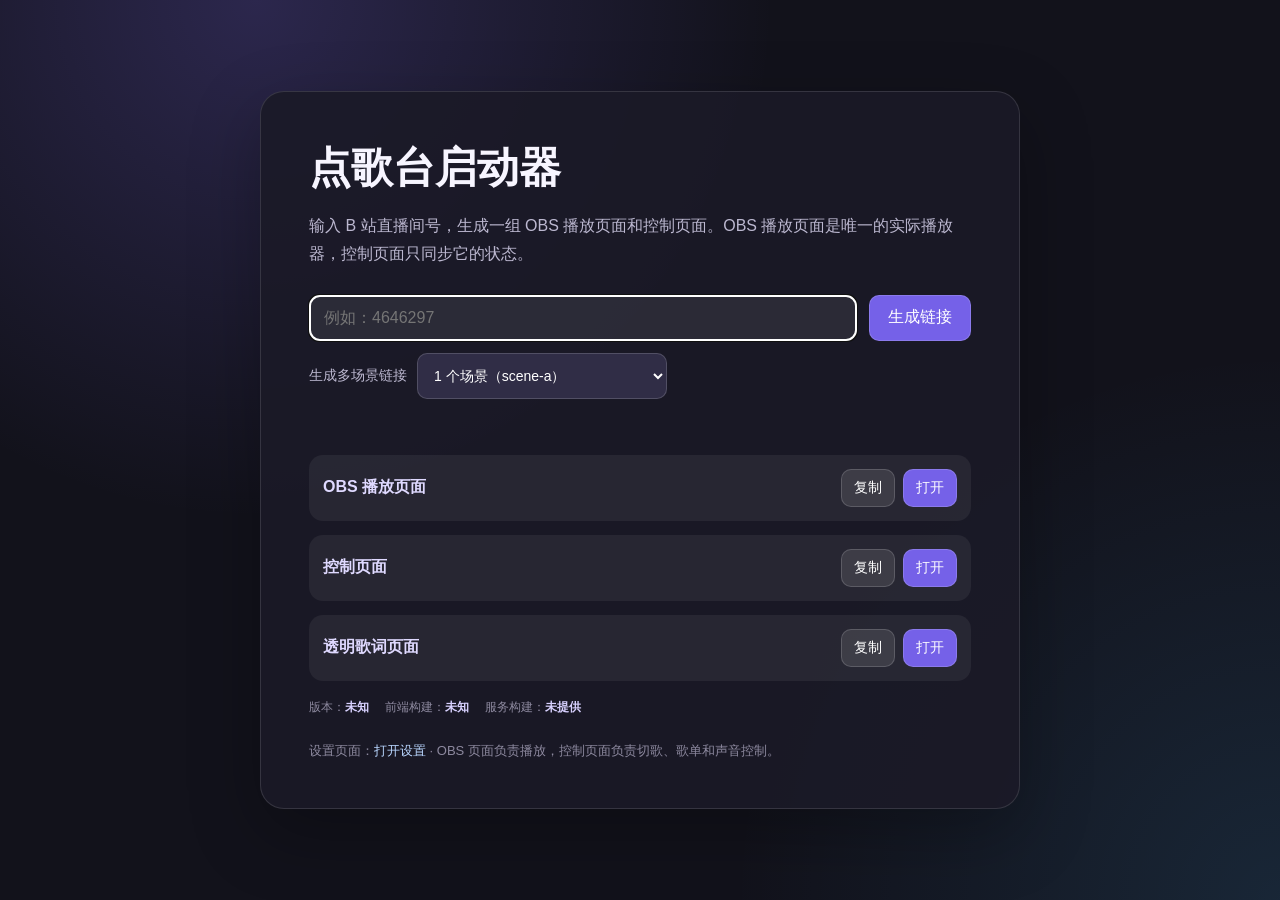
==== src/public/launcher.html @ 54fb52db "DEV 0.1.5 歌词界面自定义更新" ====
<!doctype html>
<html lang="zh-CN">
<head>
    <meta charset="UTF-8">
    <meta name="viewport" content="width=device-width, initial-scale=1">
    <title>点歌台启动器</title>
    <script src="./version.js?v=20260831-1"></script>
    <style>
        :root {
            color-scheme: dark;
            font-family: "Microsoft YaHei", "Segoe UI", sans-serif;
            background: #12121b;
            color: #f7f5ff;
        }

        * { box-sizing: border-box; }

        body {
            min-height: 100vh;
            margin: 0;
            display: grid;
            place-items: center;
            padding: 24px;
            background:
                radial-gradient(circle at 20% 0%, rgba(135, 113, 255, .22), transparent 38%),
                radial-gradient(circle at 100% 100%, rgba(72, 186, 255, .12), transparent 35%),
                #12121b;
        }

        main {
            width: min(760px, 100%);
            padding: clamp(24px, 5vw, 48px);
            border: 1px solid rgba(255, 255, 255, .12);
            border-radius: 24px;
            background: rgba(27, 26, 39, .9);
            box-shadow: 0 24px 70px rgba(0, 0, 0, .28);
        }

        h1 { margin: 0 0 10px; font-size: clamp(28px, 5vw, 42px); }
        p { color: #bcb8d0; line-height: 1.7; }

        .room-form { display: flex; gap: 12px; margin: 28px 0 12px; }
        input, select, button {
            min-height: 46px;
            border: 1px solid rgba(255, 255, 255, .16);
            border-radius: 10px;
            font: inherit;
        }
        input {
            flex: 1;
            min-width: 0;
            padding: 0 14px;
            color: #fff;
            background: rgba(255, 255, 255, .08);
        }
        select {
            min-width: 130px;
            padding: 0 12px;
            color: #fff;
            background: #302d46;
        }
        button {
            padding: 0 18px;
            color: #fff;
            cursor: pointer;
            background: #7561e8;
        }
        button:hover { filter: brightness(1.12); }
        button.secondary { background: rgba(255, 255, 255, .1); }

        #error { min-height: 24px; margin: 0; color: #ff9eaa; }
        .links { display: grid; gap: 14px; margin-top: 20px; }
        .link-card {
            display: grid;
            grid-template-columns: 150px minmax(0, 1fr) auto;
            align-items: center;
            gap: 12px;
            padding: 14px;
            border-radius: 14px;
            background: rgba(255, 255, 255, .06);
        }
        .link-card strong { color: #dfd9ff; }
        .link-card a {
            min-width: 0;
            overflow: hidden;
            color: #b9d6ff;
            text-overflow: ellipsis;
            white-space: nowrap;
        }
        .actions { display: flex; gap: 8px; }
        .actions button { min-height: 38px; padding: 0 12px; font-size: 14px; }
        .scene-options {
            display: flex;
            align-items: center;
            gap: 10px;
            margin: 0 0 12px;
            color: #bcb8d0;
            font-size: 14px;
        }
        .scene-links { margin-top: 14px; }
        .scene-heading { margin: 0; color: #bcb8d0; font-size: 14px; }
        .scene-link-list { display: grid; gap: 14px; margin-top: 10px; }
        .version-info {
            display: flex;
            flex-wrap: wrap;
            gap: 6px 16px;
            margin-top: 18px;
            color: #8d899f;
            font-size: 12px;
        }
        .version-info strong { color: #d8d1ff; font-weight: 600; }
        footer { margin-top: 26px; color: #8d899f; font-size: 13px; }
        footer a { color: #b9d6ff; }

        @media (max-width: 640px) {
            .room-form, .link-card { display: flex; flex-wrap: wrap; }
            .room-form input { flex-basis: 100%; }
            .scene-options { align-items: stretch; flex-direction: column; }
            .scene-options select { width: 100%; }
            .link-card strong { flex: 0 0 100%; }
            .link-card a { flex: 1 1 220px; }
        }
    </style>
</head>
<body>
<main>
    <h1>点歌台启动器</h1>
    <p>输入 B 站直播间号，生成一组 OBS 播放页面和控制页面。OBS 播放页面是唯一的实际播放器，控制页面只同步它的状态。</p>

    <form id="roomForm" class="room-form">
        <input id="roomId" name="roomid" inputmode="numeric" autocomplete="off" placeholder="例如：4646297" aria-label="B站直播间号">
        <button type="submit">生成链接</button>
    </form>
    <div class="scene-options">
        <label for="sceneCount">生成多场景链接</label>
        <select id="sceneCount" aria-label="生成多场景链接数量">
            <option value="1" selected>1 个场景（scene-a）</option>
            <option value="2">2 个场景（scene-a ～ scene-b）</option>
            <option value="3">3 个场景（scene-a ～ scene-c）</option>
        </select>
    </div>
    <p id="error" role="alert"></p>

    <section id="links" class="links" hidden>
        <div class="link-card">
            <strong>OBS 播放页面</strong>
            <a id="obsLink" target="_blank" rel="noreferrer"></a>
            <span class="actions">
                <button type="button" class="secondary" data-copy="obsLink">复制</button>
                <button type="button" data-open="obsLink">打开</button>
            </span>
        </div>
        <div class="link-card">
            <strong>控制页面</strong>
            <a id="controlLink" target="_blank" rel="noreferrer"></a>
            <span class="actions">
                <button type="button" class="secondary" data-copy="controlLink">复制</button>
                <button type="button" data-open="controlLink">打开</button>
            </span>
        </div>
        <div class="link-card">
            <strong>透明歌词页面</strong>
            <a id="lyricLink" target="_blank" rel="noreferrer"></a>
            <span class="actions">
                <button type="button" class="secondary" data-copy="lyricLink">复制</button>
                <button type="button" data-open="lyricLink">打开</button>
            </span>
        </div>
    </section>

    <section id="sceneLinks" class="scene-links" hidden>
        <p class="scene-heading">多场景 OBS 播放链接（需在设置中启用多场景交接）</p>
        <div id="sceneLinkList" class="scene-link-list"></div>
    </section>

    <div class="version-info" aria-label="版本信息">
        <span>版本：<strong id="productVersion">未知</strong></span>
        <span>前端构建：<strong id="frontendBuildId">未知</strong></span>
        <span>服务构建：<strong id="serverBuildId">未提供</strong></span>
    </div>
    <footer>
        设置页面：<a id="settingsLink" target="_blank" rel="noreferrer">打开设置</a>
        · OBS 页面负责播放，控制页面负责切歌、歌单和声音控制。
    </footer>
</main>
<script>
    const form = document.getElementById('roomForm');
    const roomInput = document.getElementById('roomId');
    const error = document.getElementById('error');
    const links = document.getElementById('links');
    const sceneCountInput = document.getElementById('sceneCount');
    const sceneLinks = document.getElementById('sceneLinks');
    const sceneLinkList = document.getElementById('sceneLinkList');
    const initialRoom = new URLSearchParams(location.search).get('roomid')
        || new URLSearchParams(location.search).get('room_id');
    const launchParams = new URLSearchParams(location.search);

    document.getElementById('productVersion').textContent = window.__DAMUKU_PRODUCT_VERSION || '未知';
    document.getElementById('frontendBuildId').textContent = window.__DAMUKU_FRONTEND_BUILD_ID || '未知';
    document.getElementById('serverBuildId').textContent = launchParams.get('server_version') || '未提供';

    function buildUrl(query) {
        const base = new URL(location.href);
        // 直播姬部分版本对 localhost 的回环解析不稳定，127.0.0.1 更可靠。
        if (base.hostname === 'localhost') base.hostname = '127.0.0.1';
        return new URL(`./?${new URLSearchParams(query).toString()}`, base.href).href;
    }

    function createLinkCard(label, id, url) {
        const card = document.createElement('div');
        card.className = 'link-card';
        const title = document.createElement('strong');
        title.textContent = label;
        const link = document.createElement('a');
        link.id = id;
        link.href = url;
        link.target = '_blank';
        link.rel = 'noreferrer';
        link.textContent = url;
        const actions = document.createElement('span');
        actions.className = 'actions';
        const copy = document.createElement('button');
        copy.type = 'button';
        copy.className = 'secondary';
        copy.dataset.copy = id;
        copy.textContent = '复制';
        const open = document.createElement('button');
        open.type = 'button';
        open.dataset.open = id;
        open.textContent = '打开';
        actions.append(copy, open);
        card.append(title, link, actions);
        return card;
    }

    function renderSceneLinks(roomId, count) {
        sceneLinkList.replaceChildren();
        for (let index = 0; index < count; index += 1) {
            const sceneName = `scene-${String.fromCharCode(97 + index)}`;
            const sceneUrl = buildUrl({
                roomid: roomId,
                source: 'obs',
                handoff: 'scene',
                instance: sceneName
            });
            sceneLinkList.appendChild(createLinkCard(
                `OBS 场景 ${sceneName.slice(-1).toUpperCase()}`,
                `sceneLink${sceneName.slice(-1).toUpperCase()}`,
                sceneUrl
            ));
        }
        sceneLinks.hidden = false;
    }

    function renderLinks(roomId) {
        const obsUrl = buildUrl({ roomid: roomId, source: 'obs' });
        const controlUrl = buildUrl({ roomid: roomId, livemode: 'false', source: 'control' });
        const lyricUrl = buildUrl({ roomid: roomId, source: 'obs', lyric: 'true' });
        const settingsBase = new URL(location.href);
        if (settingsBase.hostname === 'localhost') settingsBase.hostname = '127.0.0.1';
        const settingsUrl = new URL(`./settings.html?roomid=${encodeURIComponent(roomId)}`, settingsBase.href).href;
        const obsLink = document.getElementById('obsLink');
        const controlLink = document.getElementById('controlLink');
        obsLink.href = obsUrl;
        obsLink.textContent = obsUrl;
        controlLink.href = controlUrl;
        controlLink.textContent = controlUrl;
        const lyricLink = document.getElementById('lyricLink');
        lyricLink.href = lyricUrl;
        lyricLink.textContent = lyricUrl;
        renderSceneLinks(roomId, Math.min(3, Math.max(1, Number(sceneCountInput.value) || 1)));
        document.getElementById('settingsLink').href = settingsUrl;
        links.hidden = false;
        history.replaceState(null, '', `?roomid=${encodeURIComponent(roomId)}`);
    }

    form.addEventListener('submit', event => {
        event.preventDefault();
        const roomId = roomInput.value.trim();
        if (!/^[1-9]\d*$/.test(roomId)) {
            error.textContent = '请输入有效的 B 站直播间号（只填写数字）。';
            links.hidden = true;
            sceneLinks.hidden = true;
            roomInput.focus();
            return;
        }
        error.textContent = '';
        renderLinks(roomId);
    });

    sceneCountInput.addEventListener('change', () => {
        const roomId = roomInput.value.trim();
        if (/^[1-9]\d*$/.test(roomId) && !links.hidden) {
            renderSceneLinks(roomId, Math.min(3, Math.max(1, Number(sceneCountInput.value) || 1)));
        }
    });

    document.addEventListener('click', async event => {
        const button = event.target.closest('button[data-copy], button[data-open]');
        if (!button) return;
        const target = document.getElementById(button.dataset.copy || button.dataset.open);
        if (button.dataset.open) {
            window.open(target.href, '_blank', 'noopener,noreferrer');
            return;
        }
        try {
            await navigator.clipboard.writeText(target.href);
            button.textContent = '已复制';
            setTimeout(() => { button.textContent = '复制'; }, 1200);
        } catch {
            target.focus();
            alert('复制失败，请手动选择链接复制。');
        }
    });

    if (initialRoom) {
        roomInput.value = initialRoom;
        form.requestSubmit();
    } else {
        roomInput.focus();
    }
</script>
</body>
</html>
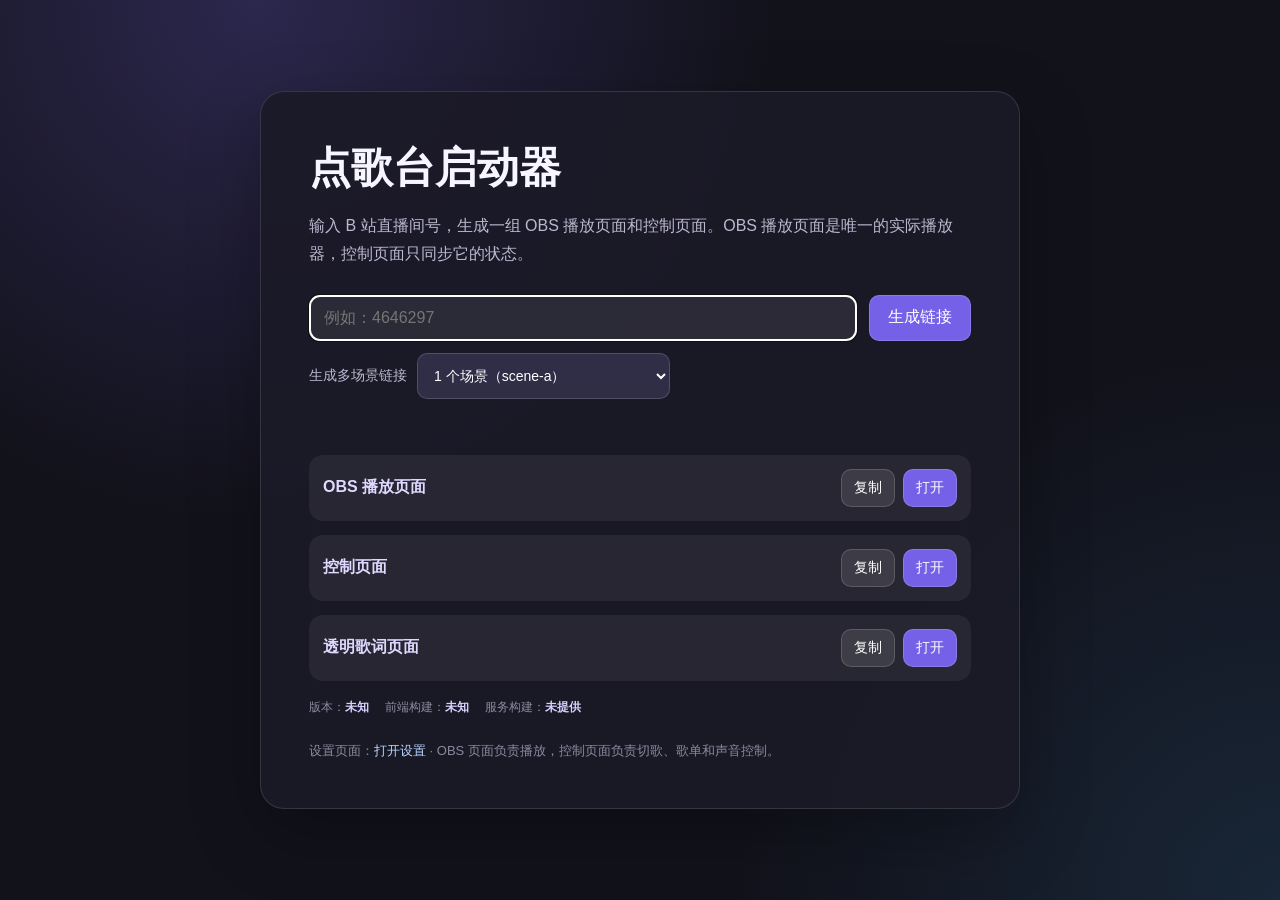
==== commit 81fcafaa: "DEV 0.1.5_fix1 增加场景切换的数量到10个" ====
--- a/src/public/launcher.html
+++ b/src/public/launcher.html
@@ -4,7 +4,7 @@
     <meta charset="UTF-8">
     <meta name="viewport" content="width=device-width, initial-scale=1">
     <title>点歌台启动器</title>
-    <script src="./version.js?v=20260831-1"></script>
+    <script src="./version.js?v=20260902-1"></script>
     <style>
         :root {
             color-scheme: dark;
@@ -137,6 +137,13 @@
             <option value="1" selected>1 个场景（scene-a）</option>
             <option value="2">2 个场景（scene-a ～ scene-b）</option>
             <option value="3">3 个场景（scene-a ～ scene-c）</option>
+            <option value="4">4 个场景（scene-a ～ scene-d）</option>
+            <option value="5">5 个场景（scene-a ～ scene-e）</option>
+            <option value="6">6 个场景（scene-a ～ scene-f）</option>
+            <option value="7">7 个场景（scene-a ～ scene-g）</option>
+            <option value="8">8 个场景（scene-a ～ scene-h）</option>
+            <option value="9">9 个场景（scene-a ～ scene-i）</option>
+            <option value="10">10 个场景（scene-a ～ scene-j）</option>
         </select>
     </div>
     <p id="error" role="alert"></p>
@@ -268,7 +275,7 @@
         const lyricLink = document.getElementById('lyricLink');
         lyricLink.href = lyricUrl;
         lyricLink.textContent = lyricUrl;
-        renderSceneLinks(roomId, Math.min(3, Math.max(1, Number(sceneCountInput.value) || 1)));
+        renderSceneLinks(roomId, Math.min(10, Math.max(1, Number(sceneCountInput.value) || 1)));
         document.getElementById('settingsLink').href = settingsUrl;
         links.hidden = false;
         history.replaceState(null, '', `?roomid=${encodeURIComponent(roomId)}`);
@@ -291,7 +298,7 @@
     sceneCountInput.addEventListener('change', () => {
         const roomId = roomInput.value.trim();
         if (/^[1-9]\d*$/.test(roomId) && !links.hidden) {
-            renderSceneLinks(roomId, Math.min(3, Math.max(1, Number(sceneCountInput.value) || 1)));
+            renderSceneLinks(roomId, Math.min(10, Math.max(1, Number(sceneCountInput.value) || 1)));
         }
     });
 
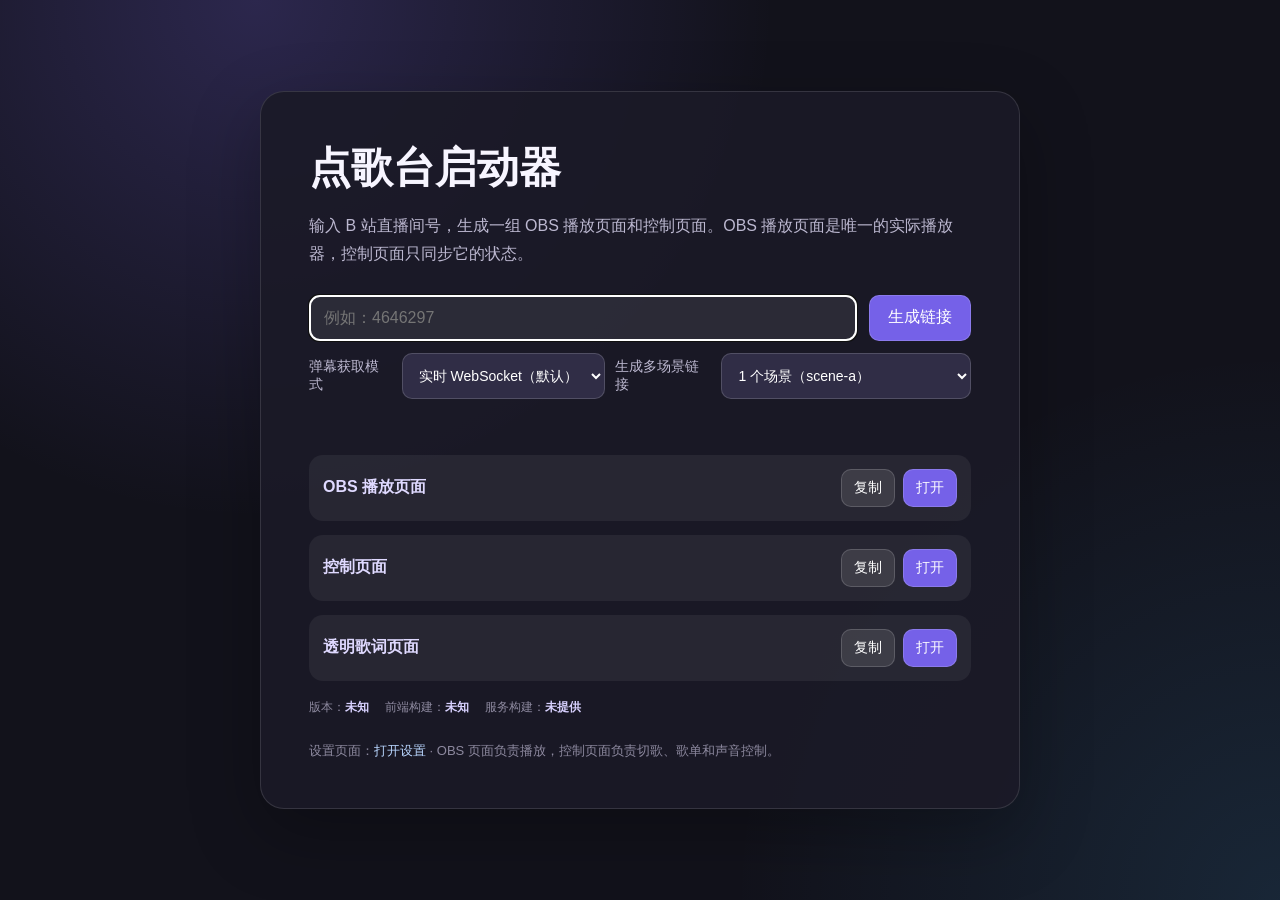
==== commit d12d73ed: "DEV 0.1.6_fix2 修复点歌故障" ====
--- a/src/public/launcher.html
+++ b/src/public/launcher.html
@@ -4,7 +4,7 @@
     <meta charset="UTF-8">
     <meta name="viewport" content="width=device-width, initial-scale=1">
     <title>点歌台启动器</title>
-    <script src="./version.js?v=20260902-1"></script>
+    <script src="./version.js?v=20260917-1"></script>
     <style>
         :root {
             color-scheme: dark;
@@ -132,6 +132,11 @@
         <button type="submit">生成链接</button>
     </form>
     <div class="scene-options">
+        <label for="danmuMode">弹幕获取模式</label>
+        <select id="danmuMode" aria-label="弹幕获取模式">
+            <option value="realtime" selected>实时 WebSocket（默认）</option>
+            <option value="history">历史 10 条轮询</option>
+        </select>
         <label for="sceneCount">生成多场景链接</label>
         <select id="sceneCount" aria-label="生成多场景链接数量">
             <option value="1" selected>1 个场景（scene-a）</option>
@@ -195,6 +200,7 @@
     const roomInput = document.getElementById('roomId');
     const error = document.getElementById('error');
     const links = document.getElementById('links');
+    const danmuModeInput = document.getElementById('danmuMode');
     const sceneCountInput = document.getElementById('sceneCount');
     const sceneLinks = document.getElementById('sceneLinks');
     const sceneLinkList = document.getElementById('sceneLinkList');
@@ -205,6 +211,16 @@
     document.getElementById('productVersion').textContent = window.__DAMUKU_PRODUCT_VERSION || '未知';
     document.getElementById('frontendBuildId').textContent = window.__DAMUKU_FRONTEND_BUILD_ID || '未知';
     document.getElementById('serverBuildId').textContent = launchParams.get('server_version') || '未提供';
+
+    const isEnabledFlag = value => ['1', 'true', 'yes', 'on'].includes(String(value || '').toLowerCase());
+    if (isEnabledFlag(launchParams.get('history'))) danmuModeInput.value = 'history';
+    else danmuModeInput.value = 'realtime';
+
+    function selectedModeQuery() {
+        return danmuModeInput.value === 'history'
+            ? { history: '1' }
+            : { realtime: '1' };
+    }
 
     function buildUrl(query) {
         const base = new URL(location.href);
@@ -240,7 +256,7 @@
         return card;
     }
 
-    function renderSceneLinks(roomId, count) {
+    function renderSceneLinks(roomId, count, modeQuery = selectedModeQuery()) {
         sceneLinkList.replaceChildren();
         for (let index = 0; index < count; index += 1) {
             const sceneName = `scene-${String.fromCharCode(97 + index)}`;
@@ -248,7 +264,8 @@
                 roomid: roomId,
                 source: 'obs',
                 handoff: 'scene',
-                instance: sceneName
+                instance: sceneName,
+                ...modeQuery
             });
             sceneLinkList.appendChild(createLinkCard(
                 `OBS 场景 ${sceneName.slice(-1).toUpperCase()}`,
@@ -260,12 +277,15 @@
     }
 
     function renderLinks(roomId) {
-        const obsUrl = buildUrl({ roomid: roomId, source: 'obs' });
-        const controlUrl = buildUrl({ roomid: roomId, livemode: 'false', source: 'control' });
-        const lyricUrl = buildUrl({ roomid: roomId, source: 'obs', lyric: 'true' });
+        const modeQuery = selectedModeQuery();
+        const obsUrl = buildUrl({ roomid: roomId, source: 'obs', ...modeQuery });
+        const controlUrl = buildUrl({ roomid: roomId, livemode: 'false', source: 'control', ...modeQuery });
+        const lyricUrl = buildUrl({ roomid: roomId, source: 'obs', lyric: 'true', ...modeQuery });
         const settingsBase = new URL(location.href);
         if (settingsBase.hostname === 'localhost') settingsBase.hostname = '127.0.0.1';
-        const settingsUrl = new URL(`./settings.html?roomid=${encodeURIComponent(roomId)}`, settingsBase.href).href;
+        const settingsUrlObject = new URL('./settings.html', settingsBase.href);
+        settingsUrlObject.search = new URLSearchParams({ roomid: roomId, ...modeQuery }).toString();
+        const settingsUrl = settingsUrlObject.href;
         const obsLink = document.getElementById('obsLink');
         const controlLink = document.getElementById('controlLink');
         obsLink.href = obsUrl;
@@ -275,10 +295,10 @@
         const lyricLink = document.getElementById('lyricLink');
         lyricLink.href = lyricUrl;
         lyricLink.textContent = lyricUrl;
-        renderSceneLinks(roomId, Math.min(10, Math.max(1, Number(sceneCountInput.value) || 1)));
+        renderSceneLinks(roomId, Math.min(10, Math.max(1, Number(sceneCountInput.value) || 1)), modeQuery);
         document.getElementById('settingsLink').href = settingsUrl;
         links.hidden = false;
-        history.replaceState(null, '', `?roomid=${encodeURIComponent(roomId)}`);
+        history.replaceState(null, '', `?${new URLSearchParams({ roomid: roomId, ...modeQuery }).toString()}`);
     }
 
     form.addEventListener('submit', event => {
@@ -302,6 +322,11 @@
         }
     });
 
+    danmuModeInput.addEventListener('change', () => {
+        const roomId = roomInput.value.trim();
+        if (/^[1-9]\d*$/.test(roomId) && !links.hidden) renderLinks(roomId);
+    });
+
     document.addEventListener('click', async event => {
         const button = event.target.closest('button[data-copy], button[data-open]');
         if (!button) return;
